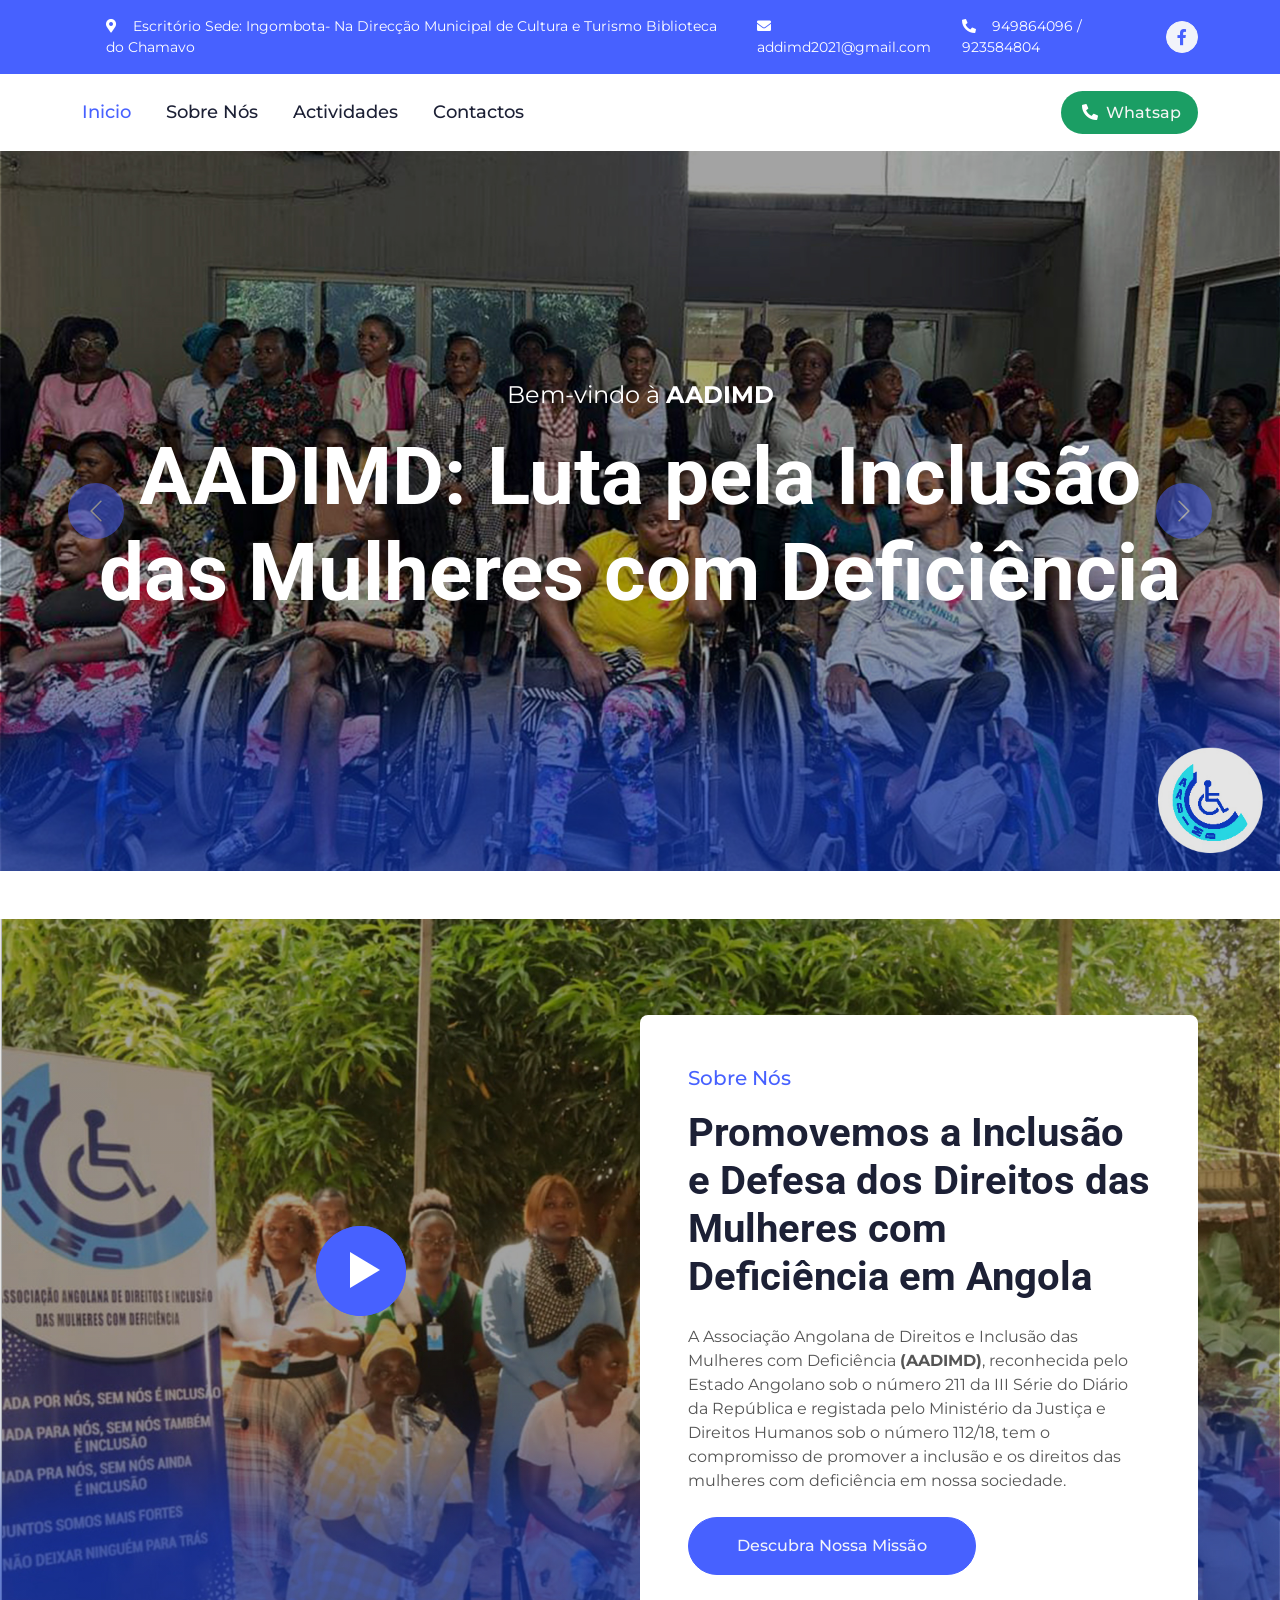
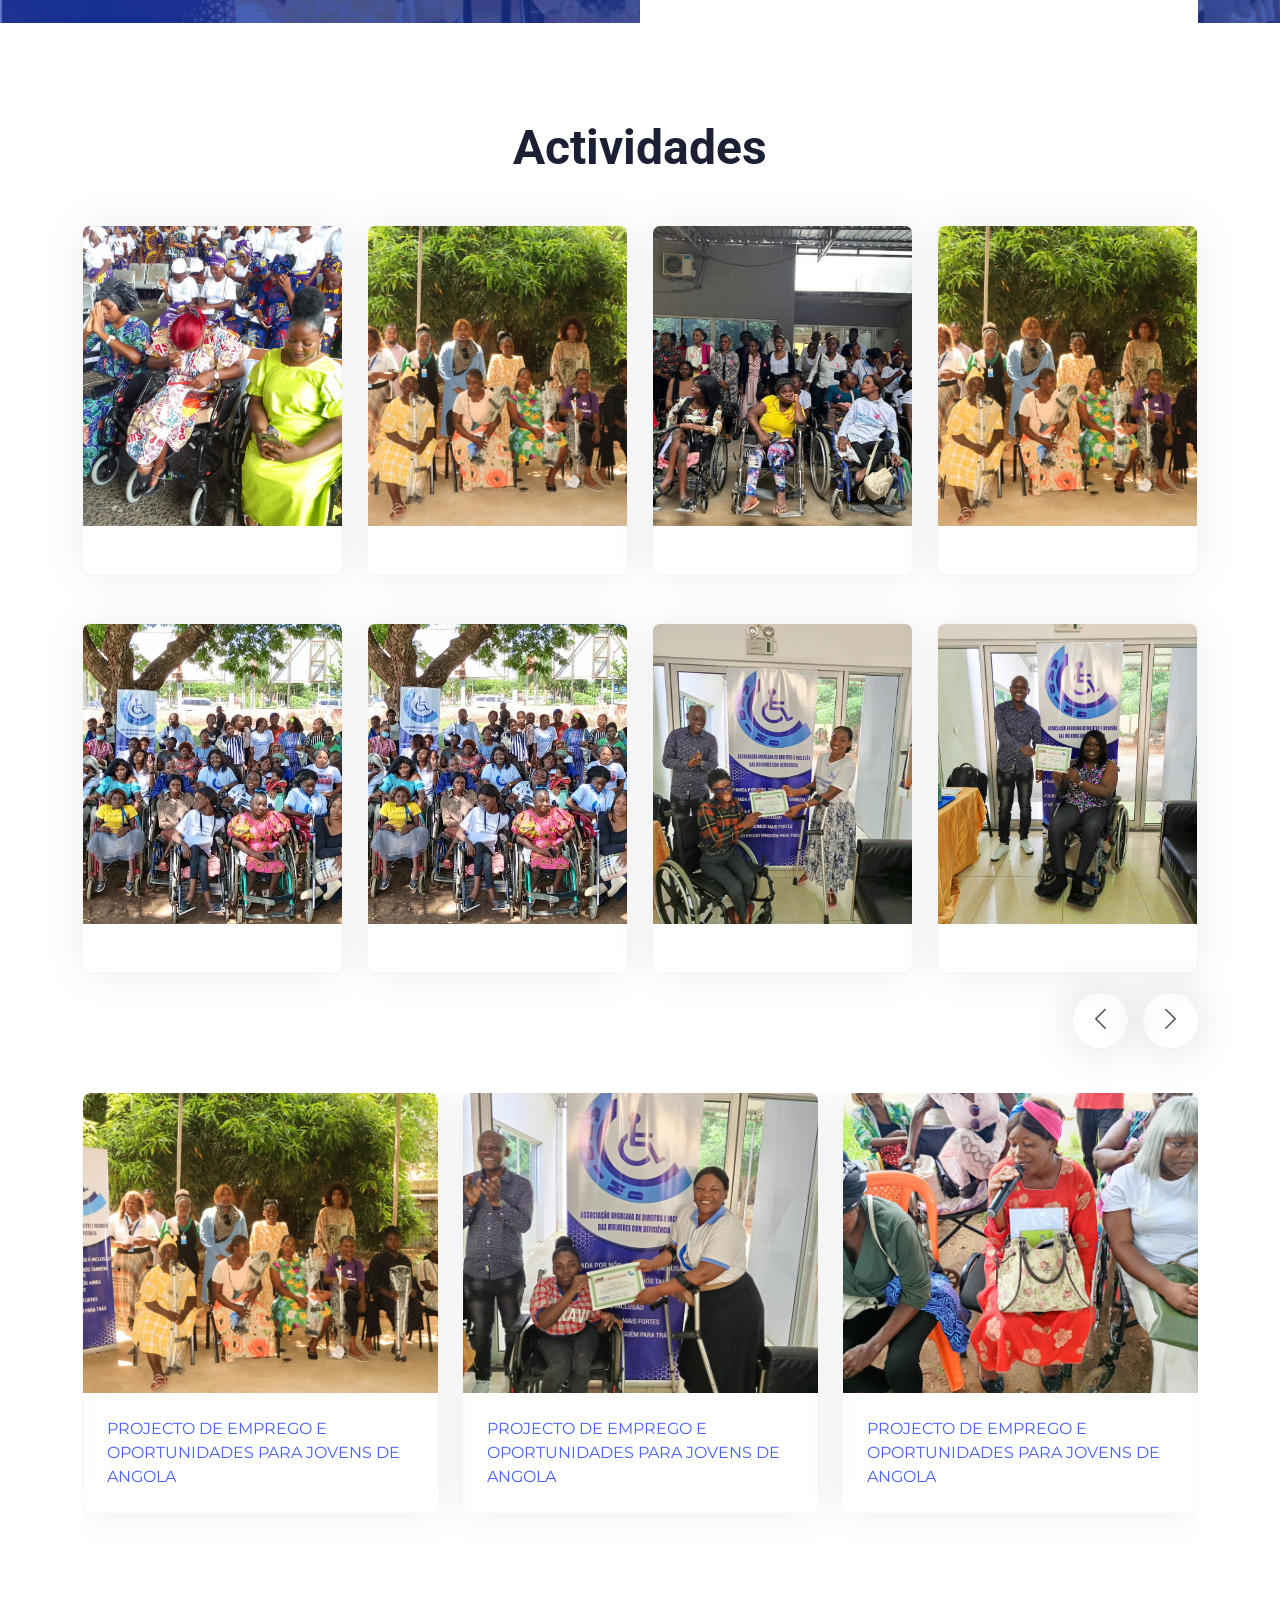
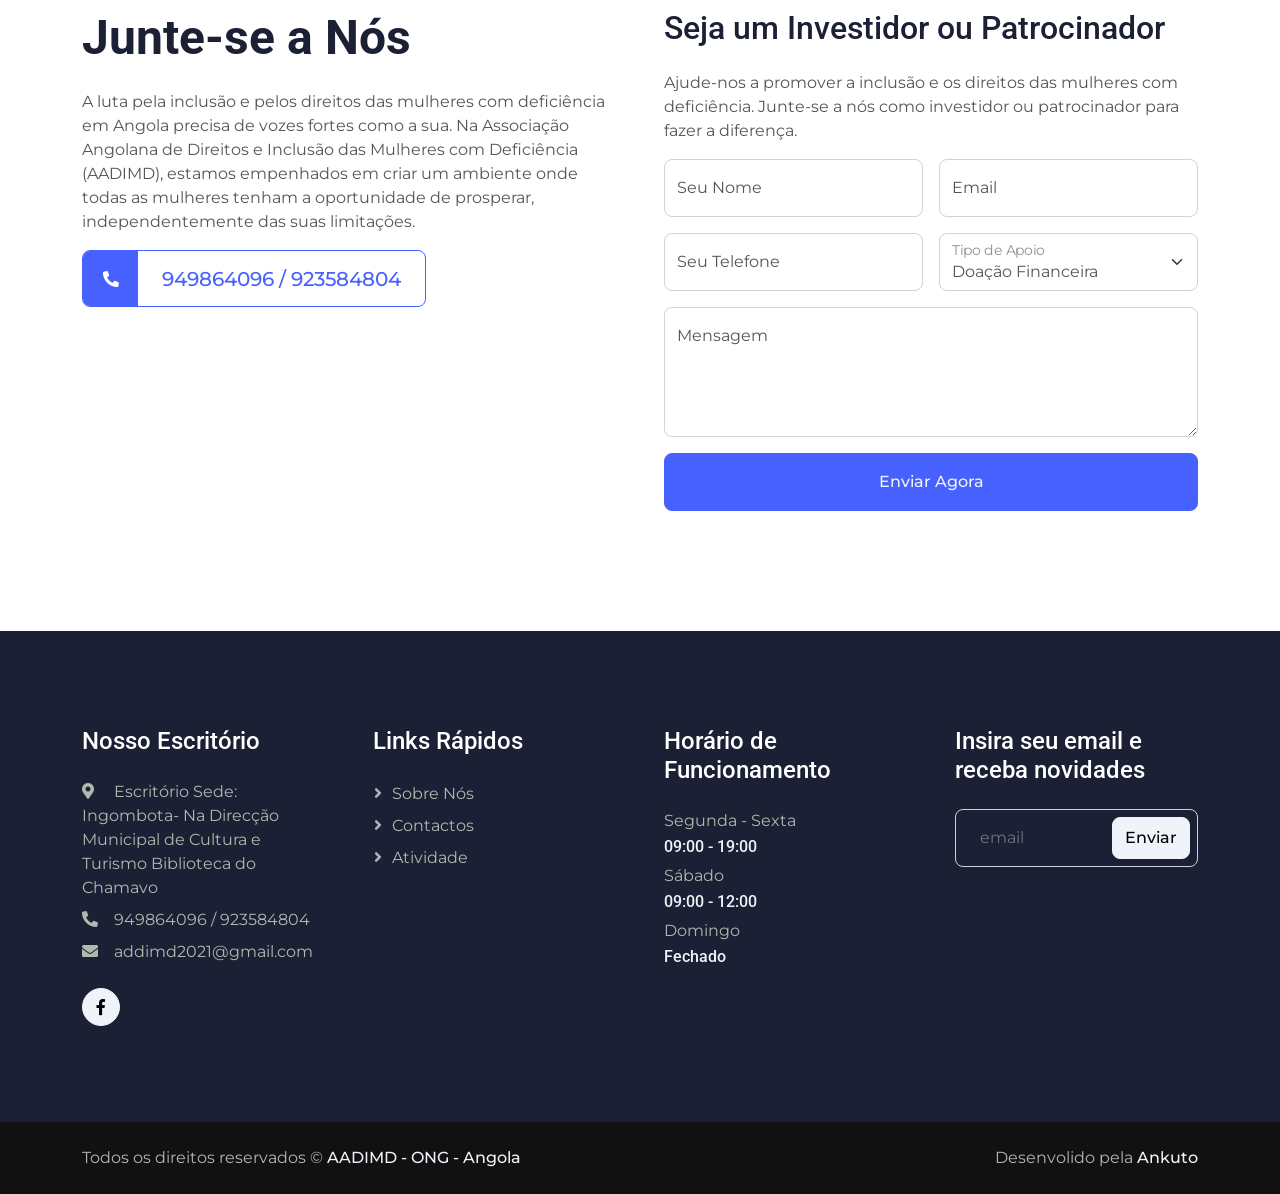
==== index.html @ bc44c0be "testando site para clinte" ====
<!DOCTYPE html>
<html lang="en">

<head>
    <meta charset="utf-8">
    <title>AADIMD</title>
    <meta content="width=device-width, initial-scale=1.0" name="viewport">
    <meta content="" name="keywords">
    <meta content="" name="description">

    <!-- Favicon -->
    <link href="img/favicon.ico" rel="icon">

    <!-- Google Web Fonts -->
    <link rel="preconnect" href="https://fonts.googleapis.com">
    <link rel="preconnect" href="https://fonts.gstatic.com" crossorigin>
    <link
        href="https://fonts.googleapis.com/css2?family=Montserrat:wght@400;500&family=Roboto:wght@500;700&display=swap"
        rel="stylesheet">

    <!-- Icon Font Stylesheet -->
    <link href="https://cdnjs.cloudflare.com/ajax/libs/font-awesome/5.10.0/css/all.min.css" rel="stylesheet">
    <link href="https://cdn.jsdelivr.net/npm/bootstrap-icons@1.4.1/font/bootstrap-icons.css" rel="stylesheet">

    <!-- Libraries Stylesheet -->
    <link href="lib/animate/animate.min.css" rel="stylesheet">
    <link href="lib/owlcarousel/assets/owl.carousel.min.css" rel="stylesheet">
    <link href="lib/lightbox/css/lightbox.min.css" rel="stylesheet">

    <!-- Customized Bootstrap Stylesheet -->
    <link href="css/bootstrap.min.css" rel="stylesheet">

    <!-- Template Stylesheet -->
    <link href="css/style.css" rel="stylesheet">
    <link rel="stylesheet" href="css/custiatividade.css">
    <link rel="stylesheet" href="css/stylePromo.css">
</head>

<body>
    <!-- Spinner Start -->
    <!-- <div id="spinner"
        class="show bg-white position-fixed translate-middle w-100 vh-100 top-50 start-50 d-flex align-items-center justify-content-center">
        <div class="spinner-border text-primary" role="status" style="width: 3rem; height: 3rem;"></div>
    </div> -->
    <!-- Spinner End -->


    <!-- Topbar Start -->
    <div class="container-fluid bg-primary text-white d-none d-lg-flex">
        <div class="container py-3">
            <div class="d-flex align-items-center justify-content-center">

                <div class="ms-auto d-flex align-items-center justify-content-center">
                    <small class="ms-4"><i class="fa fa-map-marker-alt me-3"></i>Escritório Sede: Ingombota- Na Direcção
                        Municipal de Cultura e Turismo Biblioteca do Chamavo</small>
                    <small class="ms-4"><i class="fa fa-envelope me-3"></i>addimd2021@gmail.com</small>
                    <small class="ms-4"><i class="fa fa-phone-alt me-3"></i>949864096 / 923584804</small>
                    <div class="ms-3 d-flex">
                        <a class="btn btn-sm-square btn-light text-primary rounded-circle ms-2"
                            href="https://www.facebook.com/aadimdong"><i class="fab fa-facebook-f"></i></a>


                    </div>
                </div>
            </div>
        </div>
    </div>
    <!-- Topbar End -->


    <!-- Navbar Start -->
    <div class="container-fluid bg-white sticky-top">
        <div class="container">
            <nav class="navbar navbar-expand-lg bg-white navbar-light p-lg-0">
                <a href="index.html" class="navbar-brand d-lg-none">
                    <h1 class="fw-bold m-0">AADIMD</h1>
                </a>
                <button type="button" class="navbar-toggler me-0" data-bs-toggle="collapse"
                    data-bs-target="#navbarCollapse">
                    <span class="navbar-toggler-icon"></span>
                </button>
                <div class="collapse navbar-collapse" id="navbarCollapse">
                    <div class="navbar-nav">
                        <a href="index.html" class="nav-item nav-link active">Inicio</a>
                        <a href="about.html" class="nav-item nav-link">Sobre Nós</a>
                        <a href="project.html" class="nav-item nav-link">Actividades</a>

                        <a href="contact.html" class="nav-item nav-link">Contactos</a>
                    </div>
                    <div class="ms-auto d-none d-lg-block">
                        <a href="https://wa.me/923584804?text=Olá, gostaria de saber mais sobre a AADIMD!"
                            class="btn btn-whatsap rounded-pill py-2 px-3"><i
                                class="fa fa-phone-alt text-white px-1 py-1"></i> Whatsap</a>
                    </div>
                </div>
            </nav>
        </div>
    </div>
    <!-- Navbar End -->


    <!-- Carousel Start -->
    <div class="container-fluid px-0 mb-5">
        <div id="header-carousel" class="carousel slide carousel-fade" data-bs-ride="carousel">
            <div class="carousel-inner">
                <div class="carousel-item active">
                    <img class="w-100" src="img/carousel-1.jpg" alt="Image">
                    <div class="carousel-caption">
                        <div class="container">
                            <div class="row justify-content-center">
                                <div class="col-lg-12 text-center">
                                    <p class="fs-4 text-white animated slideInLeft">Bem-vindo à <strong>AADIMD</strong>
                                    </p>
                                    </p>
                                    <h1 class="display-1 text-white mb-4 animated slideInRight">
                                        AADIMD: Luta pela Inclusão das Mulheres com Deficiência
                                    </h1>

                                </div>
                            </div>
                        </div>
                    </div>
                </div>
                <div class="carousel-item">
                    <img class="w-100" src="img/carousel-2.jpg" alt="Image">
                    <div class="carousel-caption">
                        <div class="container">
                            <div class="row justify-content-center">
                                <div class="col-lg-12 text-center">
                                    <p class="fs-4 text-white animated slideInLeft">Bem-vindo à <strong>AADIMD</strong>
                                    </p>

                                    </p>
                                    <h6 class="display-1 text-white mb-5 animated slideInLeft ">Promovendo Inclusão das
                                        Mulheres com Deficiência</h6>

                                </div>
                            </div>
                        </div>
                    </div>
                </div>
            </div>
            <button class="carousel-control-prev" type="button" data-bs-target="#header-carousel" data-bs-slide="prev">
                <span class="carousel-control-prev-icon" aria-hidden="true"></span>
                <span class="visually-hidden">Previous</span>
            </button>
            <button class="carousel-control-next" type="button" data-bs-target="#header-carousel" data-bs-slide="next">
                <span class="carousel-control-next-icon" aria-hidden="true"></span>
                <span class="visually-hidden">Next</span>
            </button>
        </div>
    </div>
    <!-- Carousel End -->




    <!-- About Start -->
    <div class="container-xxl about my-5">
        <div class="container">
            <div class="row g-0">
                <div class="col-lg-6">
                    <div class="h-100 d-flex align-items-center justify-content-center" style="min-height: 300px;">
                        <button type="button" class="btn-play" data-bs-toggle="modal"
                            data-src="https://www.youtube.com/embed/DWRcNpR6Kdc" data-bs-target="#videoModal">
                            <span></span>
                        </button>
                    </div>
                </div>
                <div class="col-lg-6 pt-lg-5 wow fadeIn" data-wow-delay="0.5s">
                    <div class="bg-white rounded-top p-5 mt-lg-5">
                        <p class="fs-5 fw-medium text-primary">Sobre Nós</p>
                        <h1 class="display-6 mb-4">Promovemos a Inclusão e Defesa dos Direitos das Mulheres com
                            Deficiência em Angola</h1>
                        <p class="mb-4">
                            A Associação Angolana de Direitos e Inclusão das Mulheres com Deficiência
                            <strong>(AADIMD)</strong>, reconhecida pelo Estado Angolano sob o número 211 da III Série do
                            Diário da República e registada pelo Ministério da Justiça e Direitos Humanos sob o número
                            112/18, tem o compromisso de promover a inclusão e os direitos das mulheres com deficiência
                            em nossa sociedade.


                        </p>


                        <a class="btn btn-primary rounded-pill py-3 px-5" href="about.html">Descubra Nossa Missão</a>
                    </div>
                </div>
            </div>
        </div>
    </div>
    <!-- About End -->


    <!-- Video Modal Start -->
    <div class="modal modal-video fade" id="videoModal" tabindex="-1" aria-labelledby="exampleModalLabel"
        aria-hidden="true">
        <div class="modal-dialog">
            <div class="modal-content rounded-0">
                <div class="modal-header">
                    <h3 class="modal-title" id="exampleModalLabel">Youtube Video</h3>
                    <button type="button" class="btn-close" data-bs-dismiss="modal" aria-label="Close"></button>
                </div>
                <div class="modal-body">
                    <!-- 16:9 aspect ratio -->
                    <div class="ratio ratio-16x9">
                        <iframe class="embed-responsive-item" src="" id="video" allowfullscreen
                            allowscriptaccess="always" allow="autoplay"></iframe>
                    </div>
                </div>
            </div>
        </div>
    </div>
    <!-- Video Modal End -->


    <!-- Service Start -->
    <div class="container-xxl py-5">
        <div class="container">
            <div class="text-center mx-auto wow fadeInUp" data-wow-delay="0.1s" style="max-width: 500px;">
                <h4 class="display-5 mb-5">Actividades</h5>
            </div>
            <div class="row g-4">
                <div class="col-lg-3 col-md-6 wow fadeInUp" data-wow-delay="0.1s">
                    <div class="team-item rounded overflow-hidden pb-4 card_color">
                        <img class="img-fluid mb-4 atividade_img" src="img/atividades/atividade_1.jpg" alt="">
                        <ul class="team-social">
                            <li><a class="btn btn-square" href=""><i class="fab fa-facebook-f"></i></a></li>
                            <li><a class="btn btn-square" href=""><i class="fab fa-twitter"></i></a></li>
                            <li><a class="btn btn-square" href=""><i class="fab fa-instagram"></i></a></li>
                            <li><a class="btn btn-square" href=""><i class="fab fa-linkedin-in"></i></a></li>
                        </ul>
                    </div>
                </div>
                <div class="col-lg-3 col-md-6 wow fadeInUp" data-wow-delay="0.3s">
                    <div class="team-item rounded overflow-hidden pb-4 card_color">
                        <img class="img-fluid mb-4 atividade_img" src="img/atividades/atividade_2.jpg" alt="">
                        <ul class="team-social">
                            <li><a class="btn btn-square" href=""><i class="fab fa-facebook-f"></i></a></li>
                            <li><a class="btn btn-square" href=""><i class="fab fa-twitter"></i></a></li>
                            <li><a class="btn btn-square" href=""><i class="fab fa-instagram"></i></a></li>
                            <li><a class="btn btn-square" href=""><i class="fab fa-linkedin-in"></i></a></li>
                        </ul>
                    </div>
                </div>
                <div class="col-lg-3 col-md-6 wow fadeInUp" data-wow-delay="0.5s">
                    <div class="team-item rounded overflow-hidden pb-4 card_color">
                        <img class="img-fluid mb-4 atividade_img" src="img/atividades/atividade_3.jpg" alt="">
                        <ul class="team-social">
                            <li><a class="btn btn-square" href=""><i class="fab fa-facebook-f"></i></a></li>
                            <li><a class="btn btn-square" href=""><i class="fab fa-twitter"></i></a></li>
                            <li><a class="btn btn-square" href=""><i class="fab fa-instagram"></i></a></li>
                            <li><a class="btn btn-square" href=""><i class="fab fa-linkedin-in"></i></a></li>
                        </ul>
                    </div>
                </div>
                <div class="col-lg-3 col-md-6 wow fadeInUp" data-wow-delay="0.7s">
                    <div class="team-item rounded overflow-hidden pb-4 card_color">
                        <img class="img-fluid mb-4 atividade_img" src="img/atividades/atividade_4.jpg" alt="">
                        <ul class="team-social">
                            <li><a class="btn btn-square" href=""><i class="fab fa-facebook-f"></i></a></li>
                            <li><a class="btn btn-square" href=""><i class="fab fa-twitter"></i></a></li>
                            <li><a class="btn btn-square" href=""><i class="fab fa-instagram"></i></a></li>
                            <li><a class="btn btn-square" href=""><i class="fab fa-linkedin-in"></i></a></li>
                        </ul>
                    </div>
                </div>
            </div>
            <div class="row g-4 mt-4 mb-4">
                <div class="col-lg-3 col-md-6 wow fadeInUp" data-wow-delay="0.1s">
                    <div class="team-item rounded overflow-hidden pb-4 card_color">
                        <img class="img-fluid mb-4 atividade_img" src="img/atividades/atividade_5.jpg" alt="">

                        <ul class="team-social">
                            <li><a class="btn btn-square" href=""><i class="fab fa-facebook-f"></i></a></li>
                            <li><a class="btn btn-square" href=""><i class="fab fa-twitter"></i></a></li>
                            <li><a class="btn btn-square" href=""><i class="fab fa-instagram"></i></a></li>
                            <li><a class="btn btn-square" href=""><i class="fab fa-linkedin-in"></i></a></li>
                        </ul>
                    </div>
                </div>
                <div class="col-lg-3 col-md-6 wow fadeInUp" data-wow-delay="0.3s">
                    <div class="team-item rounded overflow-hidden pb-4 card_color">
                        <img class="img-fluid mb-4 atividade_img" src="img/atividades/atividade_7.jpg" alt="">
                        <ul class="team-social">
                            <li><a class="btn btn-square" href=""><i class="fab fa-facebook-f"></i></a></li>
                            <li><a class="btn btn-square" href=""><i class="fab fa-twitter"></i></a></li>
                            <li><a class="btn btn-square" href=""><i class="fab fa-instagram"></i></a></li>
                            <li><a class="btn btn-square" href=""><i class="fab fa-linkedin-in"></i></a></li>
                        </ul>
                    </div>
                </div>
                <div class="col-lg-3 col-md-6 wow fadeInUp" data-wow-delay="0.5s">
                    <div class="team-item rounded overflow-hidden pb-4 card_color">
                        <img class="img-fluid mb-4 atividade_img" src="img/atividades/atividade_8.jpg" alt="">

                        <ul class="team-social">
                            <li><a class="btn btn-square" href=""><i class="fab fa-facebook-f"></i></a></li>
                            <li><a class="btn btn-square" href=""><i class="fab fa-twitter"></i></a></li>
                            <li><a class="btn btn-square" href=""><i class="fab fa-instagram"></i></a></li>
                            <li><a class="btn btn-square" href=""><i class="fab fa-linkedin-in"></i></a></li>
                        </ul>
                    </div>
                </div>
                <div class="col-lg-3 col-md-6 wow fadeInUp" data-wow-delay="0.7s">
                    <div class="team-item rounded overflow-hidden pb-4 card_color">
                        <img class="img-fluid mb-4 atividade_img" src="img/atividades/atividade_9.jpg" alt="">

                        <ul class="team-social">
                            <li><a class="btn btn-square" href=""><i class="fab fa-facebook-f"></i></a></li>
                            <li><a class="btn btn-square" href=""><i class="fab fa-twitter"></i></a></li>
                            <li><a class="btn btn-square" href=""><i class="fab fa-instagram"></i></a></li>
                            <li><a class="btn btn-square" href=""><i class="fab fa-linkedin-in"></i></a></li>
                        </ul>
                    </div>
                </div>
            </div>
        </div>
    </div>
    <!-- Service End -->


    <!-- Project Start -->
    <div class="container-xxl pt-5">
        <div class="container">

            <div class="owl-carousel project-carousel wow fadeInUp" data-wow-delay="0.1s">
                <div class="project-item mb-5">
                    <div class="position-relative">
                        <img class="img-fluid projectImg" src="img/atividades/atividade_10.jpg" alt="">
                        <div class="project-overlay">
                            <a class="btn btn-lg-square btn-light rounded-circle m-1"
                                href="img/atividades/atividade_10.jpg" data-lightbox="project"><i
                                    class="fa fa-eye"></i></a>
                            <a class="btn btn-lg-square btn-light rounded-circle m-1" href=""><i
                                    class="fa fa-link"></i></a>
                        </div>
                    </div>
                    <div class="p-4">
                        <a href="#">
                            <span>PROJECTO DE EMPREGO E OPORTUNIDADES PARA JOVENS DE ANGOLA</span>
                           </a>
                    </div>
                </div>
                <div class="project-item mb-5">
                    <div class="position-relative">
                        <img class="img-fluid projectImg" src="img/atividades/atividade_11.jpg" alt="">
                        <div class="project-overlay">
                            <a class="btn btn-lg-square btn-light rounded-circle m-1"
                                href="img/atividades/atividade_11.jpg" data-lightbox="project"><i
                                    class="fa fa-eye"></i></a>
                            <a class="btn btn-lg-square btn-light rounded-circle m-1" href=""><i
                                    class="fa fa-link"></i></a>
                        </div>
                    </div>
                    <div class="p-4">
                        <a href="#">
                            <span>PROJECTO DE EMPREGO E OPORTUNIDADES PARA JOVENS DE ANGOLA</span>
                           </a>
                    </div>
                </div>
                <div class="project-item mb-5">
                    <div class="position-relative">
                        <img class="img-fluid projectImg" src="img/atividades/atividade_3.jpg" alt="">
                        <div class="project-overlay">
                            <a class="btn btn-lg-square btn-light rounded-circle m-1"
                                href="img/atividades/atividade_3.jpg" data-lightbox="project"><i
                                    class="fa fa-eye"></i></a>
                            <a class="btn btn-lg-square btn-light rounded-circle m-1" href=""><i
                                    class="fa fa-link"></i></a>
                        </div>
                    </div>
                    <div class="p-4">
                        <a href="#">
                            <span>PROJECTO DE EMPREGO E OPORTUNIDADES PARA JOVENS DE ANGOLA</span>
                           </a>
                    </div>
                </div>
                <div class="project-item mb-5">
                    <div class="position-relative">
                        <img class="img-fluid projectImg" src="img/atividades/atividade_4.jpg" alt="">
                        <div class="project-overlay">
                            <a class="btn btn-lg-square btn-light rounded-circle m-1"
                                href="img/atividades/atividade_4.jpg" data-lightbox="project"><i
                                    class="fa fa-eye"></i></a>
                            <a class="btn btn-lg-square btn-light rounded-circle m-1" href=""><i
                                    class="fa fa-link"></i></a>
                        </div>
                    </div>
                    <div class="p-4">
                       
                       <a href="#">
                        <span>PROJECTO DE EMPREGO E OPORTUNIDADES PARA JOVENS DE ANGOLA</span>
                       </a>
                    </div>
                </div>
            </div>
        </div>
    </div>
    <!-- Project End -->


    <!-- Quote Start -->
    <div class="container-xxl py-5">
        <div class="container">
            <div class="row g-5">
                <div class="col-lg-6 wow fadeInUp" data-wow-delay="0.1s">

                    <h1 class="display-5 mb-4">Junte-se a Nós</h1>
                    <p>A luta pela inclusão e pelos direitos das mulheres com deficiência em Angola precisa de vozes
                        fortes como a sua. Na Associação Angolana de Direitos e Inclusão das Mulheres com Deficiência
                        (AADIMD), estamos empenhados em criar um ambiente onde todas as mulheres tenham a oportunidade
                        de prosperar, independentemente das suas limitações.</p>
                    <a class="d-inline-flex align-items-center rounded overflow-hidden border border-primary"
                        href="tel:923584804">
                        <span class="btn-lg-square bg-primary" style="width: 55px; height: 55px;">
                            <i class="fa fa-phone-alt text-white"></i>
                        </span>
                        <span class="fs-5 fw-medium mx-4">949864096 / 923584804</span>
                    </a>
                </div>
                <form action="https://formsubmit.co/mateuskungo@gmail.com" method="POST"
                    class="col-lg-6 wow fadeInUp mb-4" data-wow-delay="0.5s">
                    <h2 class="mb-4">Seja um Investidor ou Patrocinador</h2>
                    <p>Ajude-nos a promover a inclusão e os direitos das mulheres com deficiência. Junte-se a nós como
                        investidor ou patrocinador para fazer a diferença.</p>

                    <div class="row g-3">
                        <div class="col-sm-6">
                            <div class="form-floating">
                                <input type="text" class="form-control" id="Nome" name="Nome" placeholder="Seu Nome"
                                    required>
                                <label for="name">Seu Nome</label>
                            </div>
                        </div>
                        <div class="col-sm-6">
                            <div class="form-floating">
                                <input type="email" class="form-control" id="email" name="email" placeholder="Email"
                                    required>
                                <label for="email">Email</label>
                            </div>
                        </div>
                        <div class="col-sm-6">
                            <div class="form-floating">
                                <input type="text" class="form-control" id="Telefone" name="Telefone"
                                    placeholder="Seu Telefone" required>
                                <label for="mobile">Seu Telefone</label>
                            </div>
                        </div>
                        <div class="col-sm-6">
                            <div class="form-floating">
                                <select class="form-select" id="support_type" name="support_type">
                                    <option selected>Doação Financeira</option>
                                    <option value="Patrocínio de Projetos">Patrocínio de Projetos</option>
                                    <option value="Investimento em Programas">Investimento em Programas</option>
                                    <option value="Apoio Material">Apoio Material (Equipamentos, Serviços, etc.)
                                    </option>
                                </select>
                                <label for="support_type">Tipo de Apoio</label>
                            </div>
                        </div>
                        <div class="col-12">
                            <div class="form-floating">
                                <textarea class="form-control" id="Mensagem" name="Mensagem"
                                    placeholder="Deixe uma mensagem aqui" style="height: 130px"></textarea>
                                <label for="message">Mensagem</label>
                            </div>
                        </div>

                        <!-- Campo oculto para FormSubmit.co -->
                        <input type="hidden" name="_replyto" value="{email}">
                        <input type="hidden" name="_next" value="http://127.0.0.1:5500/project.html">
                        <!-- URL de redirecionamento após o envio -->
                        <input type="hidden" name="_captcha" value="false"> <!-- Desativa o Captcha -->
                        <input type="hidden" name="_subject" value="Novo pedido de orçamento">
                        <!-- Define o assunto do e-mail -->

                        <div class="col-12 text-center">
                            <button class="btn btn-primary w-100 py-3" type="submit">Enviar Agora</button>
                        </div>
                    </div>
                </form>

            </div>
        </div>
    </div>




    <!-- Footer Start -->
    <div class="container-fluid bg-dark footer mt-5 py-5 wow fadeIn" data-wow-delay="0.1s">
        <div class="container py-5">
            <div class="row g-5">
                <div class="col-lg-3 col-md-6">
                    <h4 class="text-white mb-4">Nosso Escritório</h4>
                    <p class="mb-2"><i class="fa fa-map-marker-alt me-3"></i>
                        Escritório Sede: Ingombota- Na Direcção Municipal de Cultura e Turismo Biblioteca do Chamavo
                    
                    </p>
                    <p class="mb-2"><i class="fa fa-phone-alt me-3"></i>949864096 / 923584804</p>
                    <p class="mb-2"><i class="fa fa-envelope me-3"></i>addimd2021@gmail.com</p>
                    <div class="d-flex pt-3">
                    
                        <a class="btn btn-square btn-light rounded-circle me-2" href="https://www.facebook.com/aadimdong"><i
                                class="fab fa-facebook-f"></i></a>
                        
                    </div>
                </div>
                <div class="col-lg-3 col-md-6">
                    <h4 class="text-white mb-4">Links Rápidos</h4>
                    <a class="btn btn-link" href="">Sobre Nós</a>
                    <a class="btn btn-link" href="">Contactos</a>
                    <a href="" class="btn btn-link">Atividade</a>

                 
                  
                </div>
                <div class="col-lg-3 col-md-6">
                    <h4 class="text-white mb-4">Horário de Funcionamento</h4>
                    <p class="mb-1">Segunda - Sexta</p>
                    <h6 class="text-light">09:00 - 19:00</h6>
                    <p class="mb-1">Sábado</p>
                    <h6 class="text-light">09:00 - 12:00</h6>
                    <p class="mb-1">Domingo</p>
                    <h6 class="text-light">Fechado</h6>
                </div>
                
                <div class="col-lg-3 col-md-6">
                    <h4 class="text-white mb-4">Insira seu email e receba novidades</h4>
                    <div class="position-relative w-100">
                        <input class="form-control bg-transparent w-100 py-3 ps-4 pe-5" type="email"
                            placeholder="email">
                        <button type="button"
                            class="btn btn-light py-2 position-absolute top-0 end-0 mt-2 me-2">Enviar</button>
                    </div>
                </div>
            </div>
        </div>
    </div>
    <!-- Footer End -->


    <!-- Copyright Start -->
    <div class="container-fluid copyright py-4">
        <div class="container">
            <div class="row">
                <div class="col-md-6 text-center text-md-start mb-3 mb-md-0">
                    Todos os direitos reservados    &copy; <a class="fw-medium text-light" href="#">AADIMD - ONG - Angola </a>
                </div>
                <div class="col-md-6 text-center text-md-end">
                    <!--/*** This template is free as long as you keep the footer author’s credit link/attribution link/backlink. If you'd like to use the template without the footer author’s credit link/attribution link/backlink, you can purchase the Credit Removal License from "https://htmlcodex.com/credit-removal". Thank you for your support. ***/-->
                    Desenvolido pela <a class="fw-medium text-light" href="#">Ankuto</a>
                  
                </div>
            </div>
        </div>
    </div>
    <!-- Copyright End -->
    <div id="whatsappNotification" onclick="redirectToWhatsApp()">
        Fale Conosco no WhatsApp
    </div>

    <!-- Back to Top -->
    <a href="#" class="btn btn-lg btn-primary btn-lg-square rounded-circle back-to-top"><i
            class="bi bi-arrow-up"></i></a>


    <!-- JavaScript Libraries -->
    <script src="https://ajax.googleapis.com/ajax/libs/jquery/3.6.1/jquery.min.js"></script>
    <script src="https://cdn.jsdelivr.net/npm/bootstrap@5.0.0/dist/js/bootstrap.bundle.min.js"></script>
    <script src="lib/wow/wow.min.js"></script>
    <script src="lib/easing/easing.min.js"></script>
    <script src="lib/waypoints/waypoints.min.js"></script>
    <script src="lib/owlcarousel/owl.carousel.min.js"></script>
    <script src="lib/lightbox/js/lightbox.min.js"></script>
    <script src="js/converPromo.js"></script>

    <!-- Template Javascript -->
    <script src="js/main.js"></script>

</body>

</html>
---- css/style.css ----
/********** Template CSS **********/
:root {
    --primary: #4761FF;
    --secondary: #555555;
    --light: #F1F3FA;
    --dark: #1C2035;
}

.back-to-top {
    position: fixed;
    display: none;
    right: 30px;
    bottom: 30px;
    z-index: 99;
}

.fw-medium {
    font-weight: 500;
}


/*** Spinner ***/
#spinner {
    opacity: 0;
    visibility: hidden;
    transition: opacity .5s ease-out, visibility 0s linear .5s;
    z-index: 99999;
}

#spinner.show {
    transition: opacity .5s ease-out, visibility 0s linear 0s;
    visibility: visible;
    opacity: 1;
}


/*** Button ***/
.btn {
    transition: .5s;
    font-weight: 500;
}

.btn-primary,
.btn-outline-primary:hover {
    color: var(--light);
}

.btn-secondary,
.btn-outline-secondary:hover {
    color: var(--dark);
}

.btn-square {
    width: 38px;
    height: 38px;
}

.btn-sm-square {
    width: 32px;
    height: 32px;
}

.btn-lg-square {
    width: 48px;
    height: 48px;
}

.btn-square,
.btn-sm-square,
.btn-lg-square {
    padding: 0;
    display: flex;
    align-items: center;
    justify-content: center;
    font-weight: normal;
}


/*** Navbar ***/
.sticky-top {
    top: -100px;
    transition: .5s;
}

.navbar .navbar-nav .nav-link {
    margin-right: 35px;
    padding: 25px 0;
    color: var(--dark);
    font-size: 18px;
    font-weight: 500;
    outline: none;
}

.navbar .navbar-nav .nav-link:hover,
.navbar .navbar-nav .nav-link.active {
    color: var(--primary);
}

.navbar .dropdown-toggle::after {
    border: none;
    content: "\f107";
    font-family: "Font Awesome 5 Free";
    font-weight: 900;
    vertical-align: middle;
    margin-left: 8px;
}

@media (max-width: 991.98px) {
    .navbar .navbar-nav .nav-link  {
        margin-right: 0;
        padding: 10px 0;
    }

    .navbar .navbar-nav {
        margin-top: 15px;
        border-top: 1px solid #EEEEEE;
    }
}

@media (min-width: 992px) {
    .navbar .nav-item .dropdown-menu {
        display: block;
        border: none;
        margin-top: 0;
        top: 150%;
        opacity: 0;
        visibility: hidden;
        transition: .5s;
    }

    .navbar .nav-item:hover .dropdown-menu {
        top: 100%;
        visibility: visible;
        transition: .5s;
        opacity: 1;
    }
}


/*** Header ***/
.carousel-caption {
    top: 0;
    left: 0;
    right: 0;
    bottom: 0;
    display: flex;
    align-items: center;
    background: rgba(0, 0, 0, .1);
    z-index: 1;
}

.carousel-control-prev,
.carousel-control-next {
    width: 15%;
}

.carousel-control-prev-icon,
.carousel-control-next-icon {
    width: 3.5rem;
    height: 3.5rem;
    border-radius: 3.5rem;
    background-color: var(--primary);
    border: 15px solid var(--primary);
}

@media (max-width: 768px) {
    #header-carousel .carousel-item {
        position: relative;
        min-height: 450px;
    }
    
    #header-carousel .carousel-item img {
        position: absolute;
        width: 100%;
        height: 100%;
        object-fit: cover;
    }
}

.page-header {
    background: linear-gradient(rgba(0, 0, 0, .1), rgba(0, 0, 0, .1)), url(../img/carousel-1.jpg) center center no-repeat;
    background-size: cover;
}

.page-header .breadcrumb-item+.breadcrumb-item::before {
    color: var(--light);
}

.page-header .breadcrumb-item,
.page-header .breadcrumb-item a {
    font-size: 18px;
    color: var(--light);
}


/*** Features ***/
.feature-row {
    box-shadow: 0 0 45px rgba(0, 0, 0, .08);
}

.feature-item {
    border-color: rgba(0, 0, 0, .03) !important;
}


/*** About ***/
.about {
    background: linear-gradient(rgba(0, 0, 0, .1), rgba(0, 0, 0, .1)), url("../img/about.jpg") left center no-repeat;
    background-size: cover;
}

.btn-play {
    position: relative;
    display: block;
    box-sizing: content-box;
    width: 36px;
    height: 46px;
    border-radius: 100%;
    border: none;
    outline: none !important;
    padding: 18px 20px 20px 28px;
    background: var(--primary);
}

.btn-play:before {
    content: "";
    position: absolute;
    z-index: 0;
    left: 50%;
    top: 50%;
    transform: translateX(-50%) translateY(-50%);
    display: block;
    width: 90px;
    height: 90px;
    background: var(--primary);
    border-radius: 100%;
    animation: pulse-border 1500ms ease-out infinite;
}

.btn-play:after {
    content: "";
    position: absolute;
    z-index: 1;
    left: 50%;
    top: 50%;
    transform: translateX(-50%) translateY(-50%);
    display: block;
    width: 90px;
    height: 90px;
    background: var(--primary);
    border-radius: 100%;
    transition: all 200ms;
}

.btn-play span {
    display: block;
    position: relative;
    z-index: 3;
    width: 0;
    height: 0;
    left: 3px;
    border-left: 30px solid #FFFFFF;
    border-top: 18px solid transparent;
    border-bottom: 18px solid transparent;
}

@keyframes pulse-border {
    0% {
        transform: translateX(-50%) translateY(-50%) translateZ(0) scale(1);
        opacity: 1;
    }

    100% {
        transform: translateX(-50%) translateY(-50%) translateZ(0) scale(2);
        opacity: 0;
    }
}

.modal-video .modal-dialog {
    position: relative;
    max-width: 800px;
    margin: 60px auto 0 auto;
}

.modal-video .modal-body {
    position: relative;
    padding: 0px;
}

.modal-video .close {
    position: absolute;
    width: 30px;
    height: 30px;
    right: 0px;
    top: -30px;
    z-index: 999;
    font-size: 30px;
    font-weight: normal;
    color: #FFFFFF;
    background: #000000;
    opacity: 1;
}


/*** Service ***/
.service-item .service-text {
    position: relative;
    width: 100%;
    top: 0;
    left: 0;
    text-align: center;
    background: #FFFFFF;
    box-shadow: 0 0 45px rgba(0, 0, 0, .06);
    transition: .5s;
    z-index: 2;
}

.service-item:hover .service-text {
    top: -1.5rem;
}

.service-item .service-text h5 {
    transition: .5s;
}

.service-item:hover .service-text h5 {
    color: var(--primary);
}

.service-item .service-btn {
    position: absolute;
    width: 80%;
    height: 3rem;
    left: 10%;
    bottom: 0;
    display: flex;
    align-items: center;
    justify-content: center;
    background: #FFFFFF;
    box-shadow: 0 0 45px rgba(0, 0, 0, .07);
    transition: .5s;
    z-index: 1;
}

.service-item:hover .service-btn {
    bottom: -1.5rem;
}


/*** Project ***/
.project-item {
    position: relative;
    border-radius: 8px;
    overflow: hidden;
    box-shadow: 0 0 45px rgba(0, 0, 0, .07);
}

.project-item .project-overlay {
    position: absolute;
    width: 100%;
    height: 100%;
    top: 0;
    left: 0;
    display: flex;
    align-items: center;
    justify-content: center;
    background: rgba(0, 0, 0, .5);
    opacity: 0;
    padding-top: 60px;
    transition: .5s;
}

.project-item:hover .project-overlay {
    opacity: 1;
    padding-top: 0;
}

.project-carousel .owl-nav {
    position: absolute;
    top: -100px;
    right: 0;
    display: flex;
}

.project-carousel .owl-nav .owl-prev,
.project-carousel .owl-nav .owl-next {
    margin-left: 15px;
    width: 55px;
    height: 55px;
    display: flex;
    align-items: center;
    justify-content: center;
    color: var(--secondary);
    border-radius: 55px;
    box-shadow: 0 0 45px rgba(0, 0, 0, .15);
    font-size: 25px;
    transition: .5s;
}

.project-carousel .owl-nav .owl-prev:hover,
.project-carousel .owl-nav .owl-next:hover {
    background: var(--primary);
    color: #FFFFFF;
}

@media (max-width: 768px) {
    .project-carousel .owl-nav {
        top: -70px;
        right: auto;
        left: 50%;
        transform: translateX(-50%);
    }

    .project-carousel .owl-nav .owl-prev,
    .project-carousel .owl-nav .owl-next {
        margin: 0 7px;
        width: 45px;
        height: 45px;
        font-size: 20px;
    }
}


/*** Team ***/
.team-item {
    position: relative;
    text-align: center;
    box-shadow: 0 0 45px rgba(0, 0, 0, .07);
}

.team-item .team-social {
    position: absolute;
    padding: 0;
    top: 15px;
    left: 0;
    overflow: hidden;
}

.team-item .team-social li {
    list-style-type: none;
    margin-bottom: 10px;
    margin-left: -50px;
    opacity: 0;
    transition: .5s;
}

.team-item:hover .team-social li {
    margin-left: 15px;
    opacity: 1;
}

.team-item .team-social li .btn {
    background: #FFFFFF;
    color: var(--primary);
    border-radius: 40px;
    transition: .5s;
}

.team-item .team-social li .btn:hover {
    color: #FFFFFF;
    background: var(--primary);
}

.team-item .team-social li:nth-child(1) {
    transition-delay: .1s;
}

.team-item .team-social li:nth-child(2) {
    transition-delay: .2s;
}

.team-item .team-social li:nth-child(3) {
    transition-delay: .3s;
}

.team-item .team-social li:nth-child(4) {
    transition-delay: .4s;
}

.team-item .team-social li:nth-child(5) {
    transition-delay: .5s;
}


/*** Testimonial ***/
.testimonial-item {
    box-shadow: 0 0 45px rgba(0, 0, 0, .07);
    transition: .5s;
}

.owl-item .testimonial-item,
.testimonial-item * {
    transition: .5s;
}

.owl-item.center .testimonial-item,
.testimonial-item:hover {
    background: var(--primary);
}

.owl-item.center .testimonial-item *,
.testimonial-item:hover * {
    color: #FFFFFF !important;
}

.testimonial-item img {
    width: 100px !important;
    height: 100px !important;
    border-radius: 100px;
}

.testimonial-carousel .owl-nav {
    position: absolute;
    top: -100px;
    right: 0;
    display: flex;
}

.testimonial-carousel .owl-nav .owl-prev,
.testimonial-carousel .owl-nav .owl-next {
    margin-left: 15px;
    width: 55px;
    height: 55px;
    display: flex;
    align-items: center;
    justify-content: center;
    color: var(--secondary);
    border-radius: 55px;
    box-shadow: 0 0 45px rgba(0, 0, 0, .15);
    font-size: 25px;
    transition: .5s;
}

.testimonial-carousel .owl-nav .owl-prev:hover,
.testimonial-carousel .owl-nav .owl-next:hover {
    background: var(--primary);
    color: #FFFFFF;
}

@media (max-width: 768px) {
    .testimonial-carousel .owl-nav {
        top: -70px;
        right: auto;
        left: 50%;
        transform: translateX(-50%);
    }

    .testimonial-carousel .owl-nav .owl-prev,
    .testimonial-carousel .owl-nav .owl-next {
        margin: 0 7px;
        width: 45px;
        height: 45px;
        font-size: 20px;
    }
}


/*** Footer ***/
.footer {
    color: #B0B9AE;
}

.footer .btn.btn-link {
    display: block;
    margin-bottom: 5px;
    padding: 0;
    text-align: left;
    color: #B0B9AE;
    font-weight: normal;
    text-transform: capitalize;
    transition: .3s;
}

.footer .btn.btn-link::before {
    position: relative;
    content: "\f105";
    font-family: "Font Awesome 5 Free";
    font-weight: 900;
    margin-right: 10px;
}

.footer .btn.btn-link:hover {
    color: var(--light);
    letter-spacing: 1px;
    box-shadow: none;
}

.copyright {
    color: #B0B9AE;
}

.copyright {
    background: #111111;
}

.copyright a:hover {
    color: var(--primary) !important;
}
---- css/custiatividade.css ----
.atividade_img,.projectImg{
    width: 100%;
    height: 300px;
    object-fit: cover;
}

.card_color{
    background-color: #fff;
    border: 1px solid #f5f5f5;
}

.btn-whatsap{
    background-color: #1B9E64;
    color: #f5f5f5;
}
---- css/stylePromo.css ----
#whatsappNotification {
    position: fixed;
    bottom:100px;
    right: 20px; /* Posiciona o centro do botão no meio da tela */
    background-color: #25d366; /* Cor do WhatsApp */
    color: white;
    padding: 15px 20px;
    border-radius: 50px;
    box-shadow: 0 4px 8px rgba(0, 0, 0, 0.2);
    display: none; /* Oculta inicialmente */
    cursor: pointer;
    font-size: 16px;
    font-weight: bold;
    z-index: 9999;

    /* Propriedades para a animação */
    animation: pulse 1.5s infinite ease-in-out;
}

/* Efeito de hover */
#whatsappNotification:hover {
  background-color: #22bb5b; /* Cor de hover */
}

/* Animação pulsante */
@keyframes pulse {
  0% {
    transform: scale(1);
    opacity: 1;
  }
  50% {
    transform: scale(1.1); /* Aumenta o tamanho em 10% */
    opacity: 0.7; /* Reduz a opacidade */
  }
  100% {
    transform: scale(1); /* Volta ao tamanho normal */
    opacity: 1; /* Volta à opacidade original */
  }
}


.text-colorM{
   color: #e9e8fb;
}
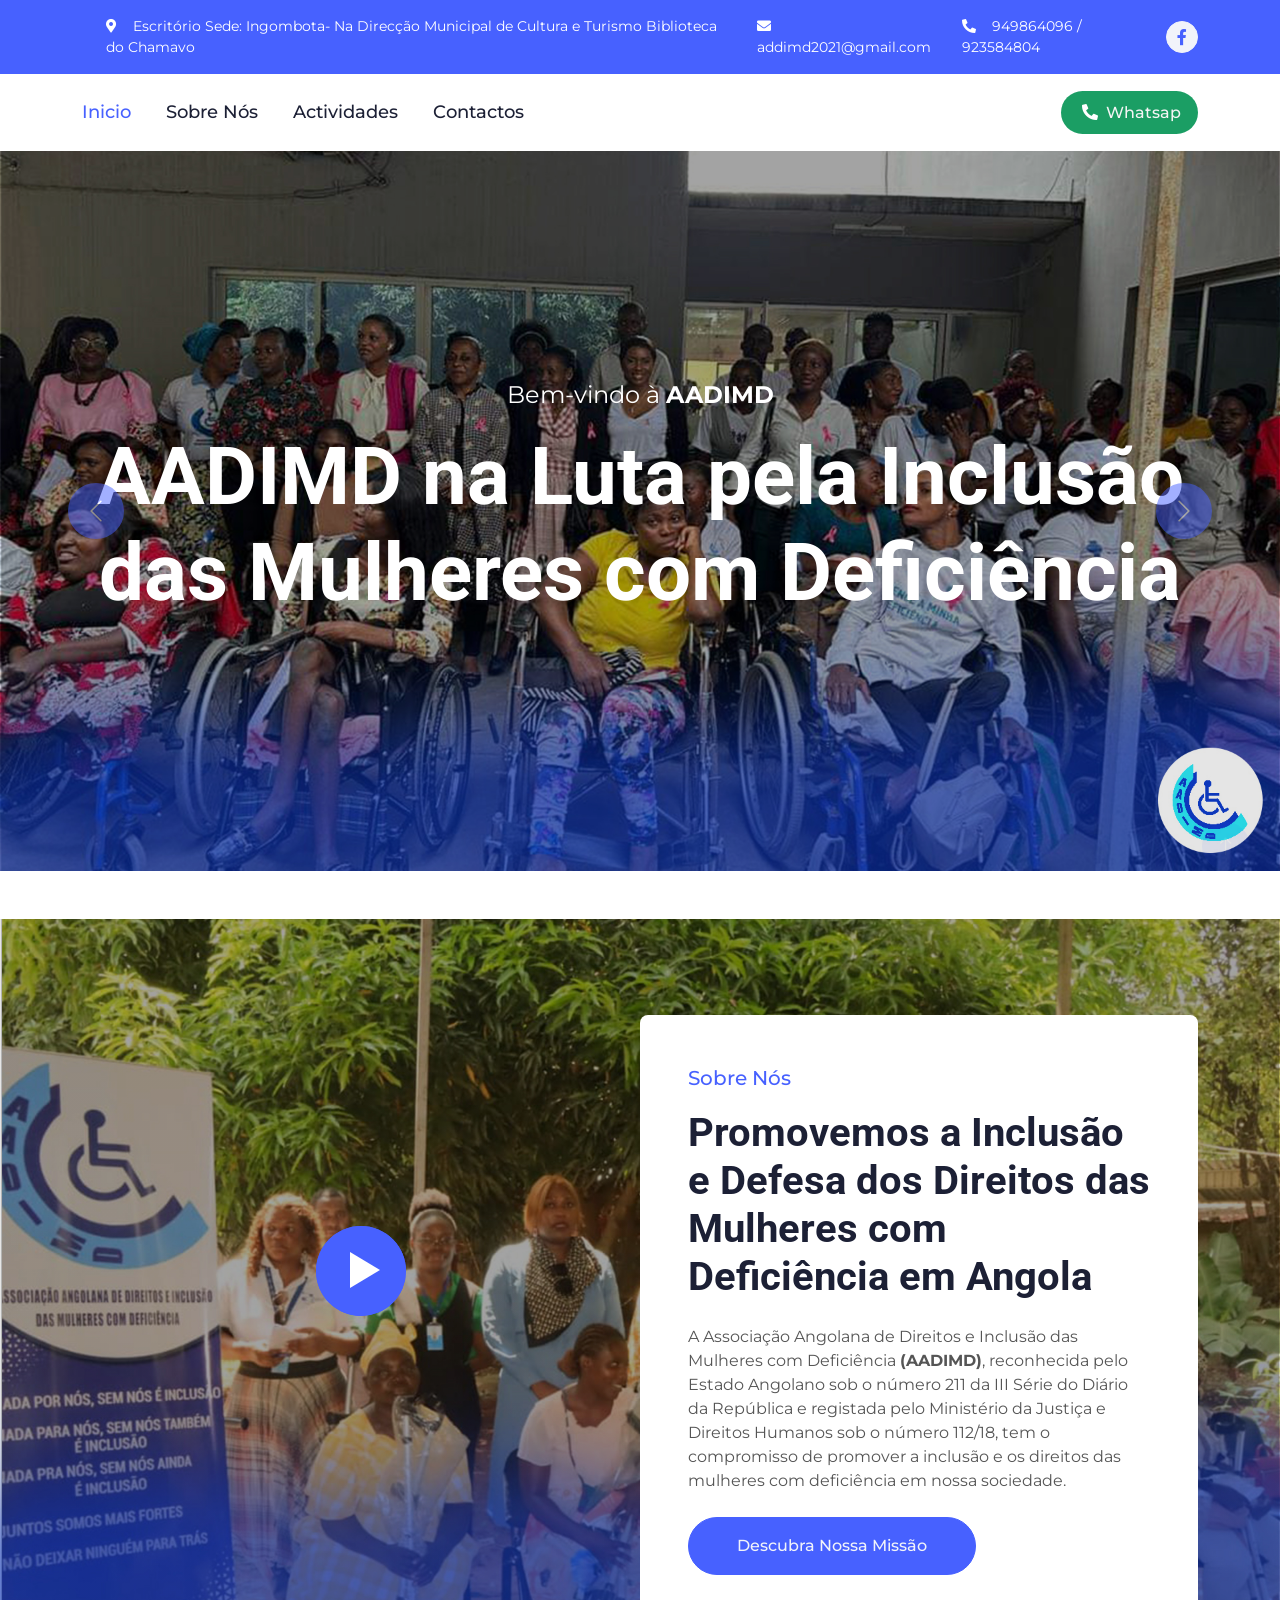
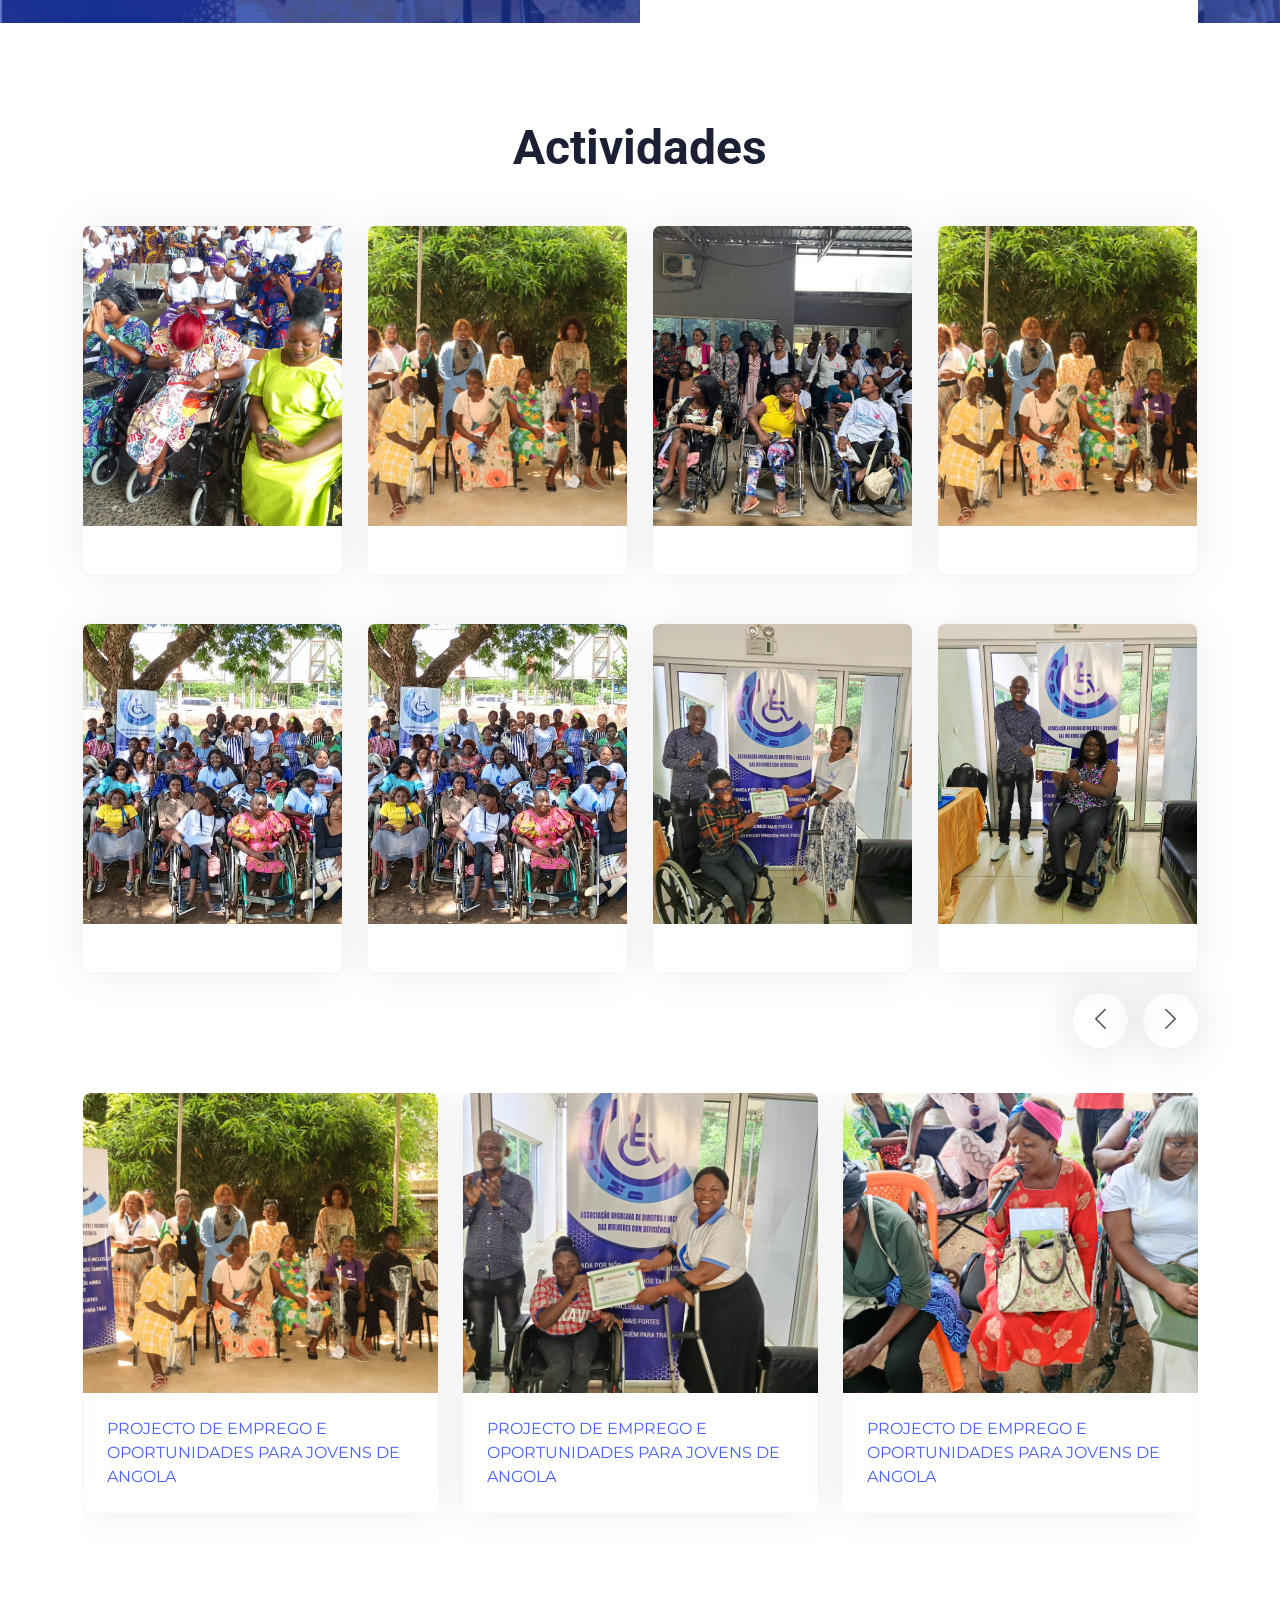
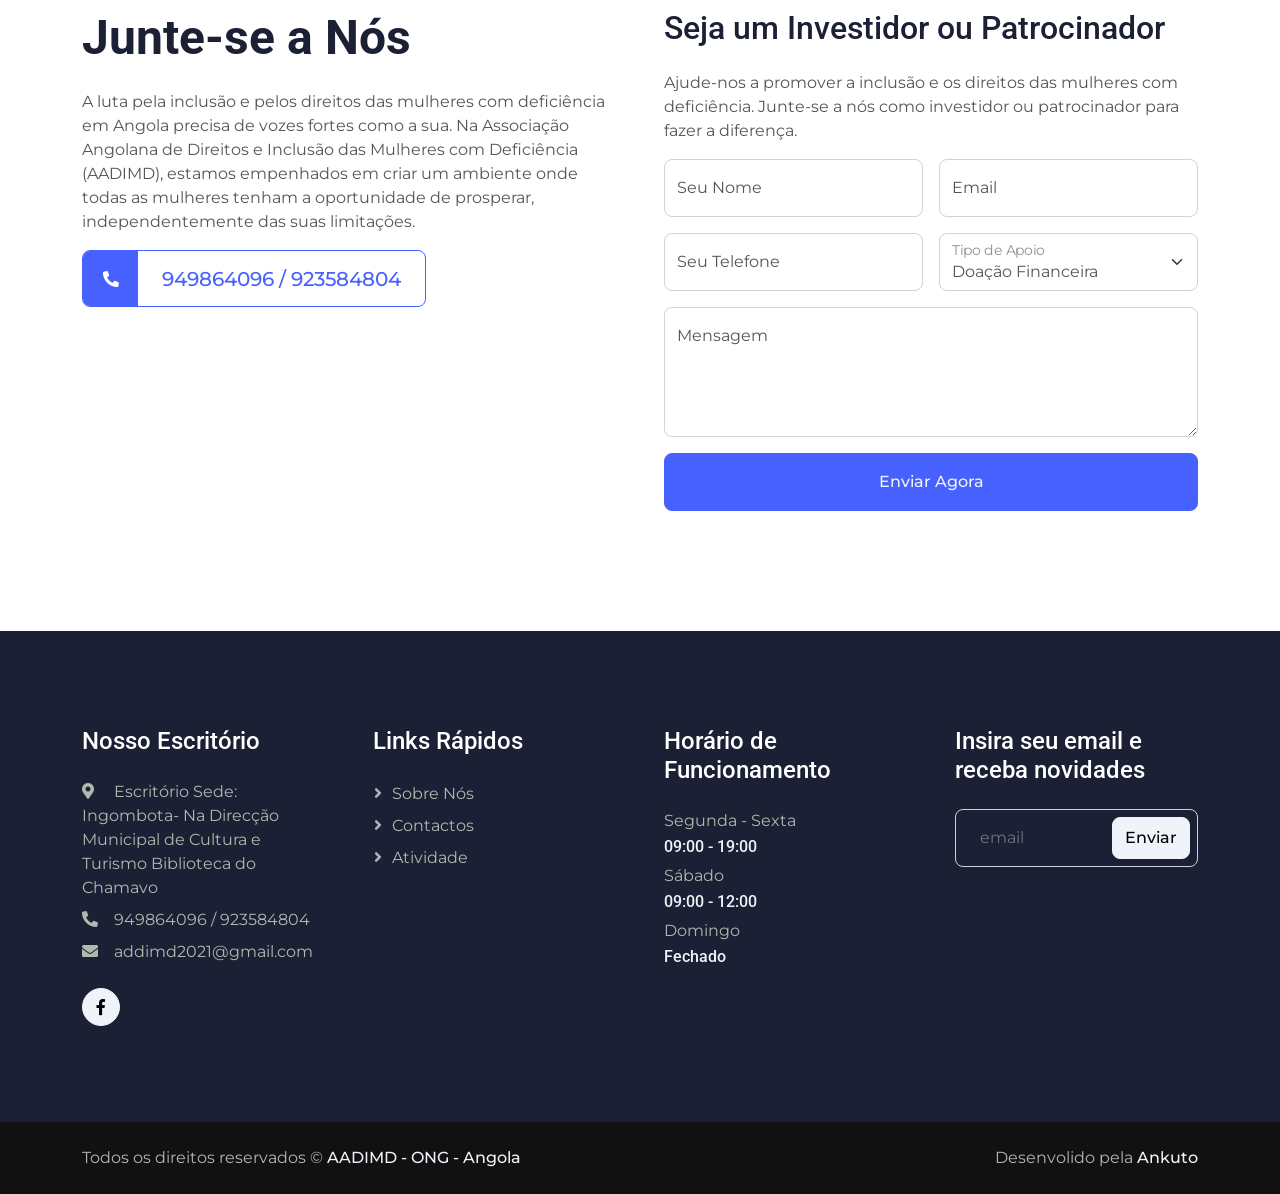
==== commit 316cbe8c: "alterando o tempo fechamento" ====
--- a/index.html
+++ b/index.html
@@ -38,10 +38,10 @@
 
 <body>
     <!-- Spinner Start -->
-    <!-- <div id="spinner"
+    <div id="spinner"
         class="show bg-white position-fixed translate-middle w-100 vh-100 top-50 start-50 d-flex align-items-center justify-content-center">
         <div class="spinner-border text-primary" role="status" style="width: 3rem; height: 3rem;"></div>
-    </div> -->
+    </div>
     <!-- Spinner End -->
 
 
@@ -113,7 +113,7 @@
                                     </p>
                                     </p>
                                     <h1 class="display-1 text-white mb-4 animated slideInRight">
-                                        AADIMD: Luta pela Inclusão das Mulheres com Deficiência
+                                        AADIMD na Luta pela Inclusão das Mulheres com Deficiência
                                     </h1>
 
                                 </div>
@@ -339,7 +339,7 @@
                     <div class="p-4">
                         <a href="#">
                             <span>PROJECTO DE EMPREGO E OPORTUNIDADES PARA JOVENS DE ANGOLA</span>
-                           </a>
+                        </a>
                     </div>
                 </div>
                 <div class="project-item mb-5">
@@ -356,7 +356,7 @@
                     <div class="p-4">
                         <a href="#">
                             <span>PROJECTO DE EMPREGO E OPORTUNIDADES PARA JOVENS DE ANGOLA</span>
-                           </a>
+                        </a>
                     </div>
                 </div>
                 <div class="project-item mb-5">
@@ -373,7 +373,7 @@
                     <div class="p-4">
                         <a href="#">
                             <span>PROJECTO DE EMPREGO E OPORTUNIDADES PARA JOVENS DE ANGOLA</span>
-                           </a>
+                        </a>
                     </div>
                 </div>
                 <div class="project-item mb-5">
@@ -388,10 +388,10 @@
                         </div>
                     </div>
                     <div class="p-4">
-                       
-                       <a href="#">
-                        <span>PROJECTO DE EMPREGO E OPORTUNIDADES PARA JOVENS DE ANGOLA</span>
-                       </a>
+
+                        <a href="#">
+                            <span>PROJECTO DE EMPREGO E OPORTUNIDADES PARA JOVENS DE ANGOLA</span>
+                        </a>
                     </div>
                 </div>
             </div>
@@ -496,15 +496,15 @@
                     <h4 class="text-white mb-4">Nosso Escritório</h4>
                     <p class="mb-2"><i class="fa fa-map-marker-alt me-3"></i>
                         Escritório Sede: Ingombota- Na Direcção Municipal de Cultura e Turismo Biblioteca do Chamavo
-                    
+
                     </p>
                     <p class="mb-2"><i class="fa fa-phone-alt me-3"></i>949864096 / 923584804</p>
                     <p class="mb-2"><i class="fa fa-envelope me-3"></i>addimd2021@gmail.com</p>
                     <div class="d-flex pt-3">
-                    
-                        <a class="btn btn-square btn-light rounded-circle me-2" href="https://www.facebook.com/aadimdong"><i
-                                class="fab fa-facebook-f"></i></a>
-                        
+
+                        <a class="btn btn-square btn-light rounded-circle me-2"
+                            href="https://www.facebook.com/aadimdong"><i class="fab fa-facebook-f"></i></a>
+
                     </div>
                 </div>
                 <div class="col-lg-3 col-md-6">
@@ -513,8 +513,8 @@
                     <a class="btn btn-link" href="">Contactos</a>
                     <a href="" class="btn btn-link">Atividade</a>
 
-                 
-                  
+
+
                 </div>
                 <div class="col-lg-3 col-md-6">
                     <h4 class="text-white mb-4">Horário de Funcionamento</h4>
@@ -525,7 +525,7 @@
                     <p class="mb-1">Domingo</p>
                     <h6 class="text-light">Fechado</h6>
                 </div>
-                
+
                 <div class="col-lg-3 col-md-6">
                     <h4 class="text-white mb-4">Insira seu email e receba novidades</h4>
                     <div class="position-relative w-100">
@@ -546,12 +546,13 @@
         <div class="container">
             <div class="row">
                 <div class="col-md-6 text-center text-md-start mb-3 mb-md-0">
-                    Todos os direitos reservados    &copy; <a class="fw-medium text-light" href="#">AADIMD - ONG - Angola </a>
+                    Todos os direitos reservados &copy; <a class="fw-medium text-light" href="#">AADIMD - ONG - Angola
+                    </a>
                 </div>
                 <div class="col-md-6 text-center text-md-end">
                     <!--/*** This template is free as long as you keep the footer author’s credit link/attribution link/backlink. If you'd like to use the template without the footer author’s credit link/attribution link/backlink, you can purchase the Credit Removal License from "https://htmlcodex.com/credit-removal". Thank you for your support. ***/-->
                     Desenvolido pela <a class="fw-medium text-light" href="#">Ankuto</a>
-                  
+
                 </div>
             </div>
         </div>
